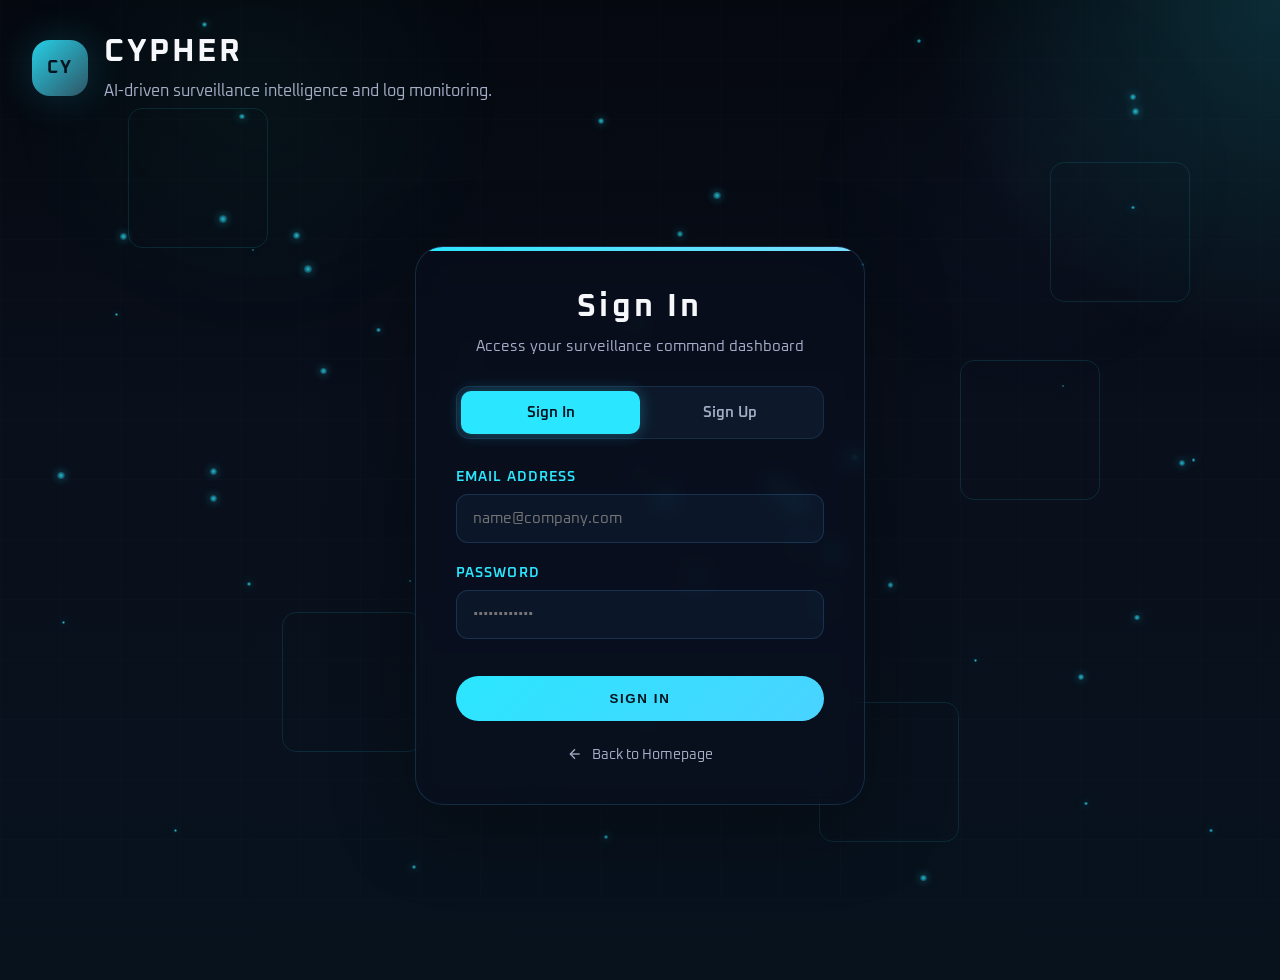
==== frontend/auth.html @ c4bb2534 "made the web dashboard generalized, made a user database, added sign up and login features and authe" ====
<!DOCTYPE html>
<html lang="en">
<head>
  <meta charset="UTF-8" />
  <meta name="viewport" content="width=device-width, initial-scale=1.0" />
  <title>CYPHER | Authentication Gateway</title>
  <link rel="preconnect" href="https://fonts.googleapis.com" />
  <link rel="preconnect" href="https://fonts.gstatic.com" crossorigin />
  <link href="https://fonts.googleapis.com/css2?family=Oxanium:wght@300;400;500;600;700&display=swap" rel="stylesheet" />
  <link rel="stylesheet" href="styles.css" />
  <link rel="icon" type="image/x-icon" href="brandAssets/favicon.png" />
  <style>
    /* Specific auth styles that aren't in styles.css yet */
    .auth-container {
      display: flex;
      justify-content: center;
      align-items: center;
      min-height: calc(100vh - 120px);
      padding: 20px;
    }
    
    .auth-card {
      width: 100%;
      max-width: 450px;
      background: rgba(9, 15, 31, 0.45);
      border: 1px solid rgba(76, 161, 229, 0.2);
      border-radius: 28px;
      padding: 40px;
      box-shadow: var(--shadow);
      backdrop-filter: blur(var(--glassmorphism-blur));
      -webkit-backdrop-filter: blur(var(--glassmorphism-blur));
      transition: all var(--transition-smooth);
      position: relative;
      overflow: hidden;
    }
    
    .auth-card::before {
      content: '';
      position: absolute;
      top: 0;
      left: 0;
      width: 100%;
      height: 4px;
      background: linear-gradient(90deg, var(--accent), var(--accent-2));
    }
    
    .auth-title {
      text-align: center;
      margin-bottom: 30px;
    }
    
    .auth-title h2 {
      font-size: 2rem;
      letter-spacing: 0.1em;
      margin: 0 0 10px 0;
      color: var(--text);
    }
    
    .auth-title p {
      color: var(--muted);
      font-size: 0.92rem;
      margin: 0;
    }
    
    /* Toggle switch for Sign In / Sign Up */
    .auth-toggle {
      display: flex;
      background: rgba(76, 161, 229, 0.08);
      border: 1px solid rgba(76, 161, 229, 0.15);
      border-radius: 14px;
      padding: 4px;
      margin-bottom: 30px;
      position: relative;
    }
    
    .auth-toggle-btn {
      flex: 1;
      border: none;
      background: transparent;
      color: var(--muted);
      font-family: 'Oxanium', sans-serif;
      font-weight: 600;
      font-size: 0.95rem;
      padding: 12px;
      cursor: pointer;
      border-radius: 10px;
      transition: all 0.3s ease;
      z-index: 1;
    }
    
    .auth-toggle-btn.active {
      color: #04131e;
      background: var(--accent);
      box-shadow: 0 0 15px rgba(43, 230, 255, 0.3);
    }
    
    /* Input Fields */
    .form-group {
      margin-bottom: 22px;
      position: relative;
    }
    
    .form-label {
      display: block;
      color: var(--accent);
      font-size: 0.85rem;
      font-weight: 600;
      letter-spacing: 0.08em;
      margin-bottom: 8px;
      text-transform: uppercase;
    }
    
    .form-input-wrapper {
      position: relative;
    }
    
    .form-input {
      width: 100%;
      padding: 14px 16px;
      background: rgba(76, 161, 229, 0.06);
      border: 1px solid rgba(76, 161, 229, 0.2);
      border-radius: 12px;
      color: var(--text);
      font-family: 'Oxanium', sans-serif;
      font-size: 0.95rem;
      transition: all 0.3s cubic-bezier(0.4, 0, 0.2, 1);
    }
    
    .form-input:focus {
      outline: none;
      border-color: var(--accent);
      background: rgba(43, 230, 255, 0.08);
      box-shadow: 0 0 15px rgba(43, 230, 255, 0.15);
    }
    
    .form-submit-btn {
      width: 100%;
      margin-top: 15px;
      padding: 15px;
    }
    
    /* Animation for registration fields */
    .reg-only-field {
      max-height: 100px;
      opacity: 1;
      margin-bottom: 22px;
      transition: all 0.4s cubic-bezier(0.4, 0, 0.2, 1);
      overflow: hidden;
    }
    
    .reg-only-field.hidden {
      max-height: 0;
      opacity: 0;
      margin-bottom: 0;
      pointer-events: none;
    }
    
    /* Error / Success feedback */
    .auth-message {
      padding: 12px 16px;
      border-radius: 12px;
      margin-bottom: 22px;
      font-size: 0.9rem;
      line-height: 1.4;
      display: none;
    }
    
    .auth-message.error {
      display: block;
      background: rgba(255, 77, 109, 0.12);
      border: 1px solid rgba(255, 77, 109, 0.25);
      color: #ffccd6;
    }
    
    .auth-message.success {
      display: block;
      background: rgba(79, 255, 158, 0.12);
      border: 1px solid rgba(79, 255, 158, 0.25);
      color: #ccffd6;
    }
    
    .back-to-home {
      display: block;
      text-align: center;
      margin-top: 25px;
      color: var(--muted);
      text-decoration: none;
      font-size: 0.88rem;
      transition: color 0.2s ease;
    }
    
    .back-to-home:hover {
      color: var(--accent);
    }
    
    .back-to-home svg {
      vertical-align: middle;
      margin-right: 6px;
      margin-top: -2px;
    }
  </style>
</head>
<body>
  <!-- Particle Animation Background -->
  <div class="particle-container" id="particle-container" aria-hidden="true"></div>
  
  <!-- Floating background grid -->
  <div class="background-grid" aria-hidden="true">
    <span></span>
    <span></span>
    <span></span>
    <span></span>
    <span></span>
  </div>

  <div class="container">
    <!-- Header -->
    <header class="header">
      <div class="brand" style="cursor: pointer;" onclick="window.location.href='index.html'">
        <div class="brand-logo"><span>CY</span></div>
        <div class="brand-title">
          <h1>CYPHER</h1>
          <p>AI-driven surveillance intelligence and log monitoring.</p>
        </div>
      </div>
    </header>

    <!-- Main Auth Card -->
    <div class="auth-container">
      <main class="auth-card">
        <div class="auth-title">
          <h2 id="auth-header-title">Sign In</h2>
          <p id="auth-subtitle">Access your surveillance command dashboard</p>
        </div>

        <!-- Segmented Toggle Control -->
        <nav class="auth-toggle" aria-label="Authentication Mode">
          <button type="button" id="toggle-signin" class="auth-toggle-btn active" aria-selected="true">Sign In</button>
          <button type="button" id="toggle-signup" class="auth-toggle-btn" aria-selected="false">Sign Up</button>
        </nav>

        <!-- Status Message Banner -->
        <div id="auth-status-message" class="auth-message" role="alert"></div>

        <!-- Form -->
        <form id="auth-form">
          <!-- Full Name (Only for Register) -->
          <div id="field-fullname" class="reg-only-field hidden">
            <div class="form-group">
              <label for="reg-fullname" class="form-label">Full Name</label>
              <div class="form-input-wrapper">
                <input 
                  type="text" 
                  id="reg-fullname" 
                  class="form-input" 
                  placeholder="Enter your full name" 
                  autocomplete="name"
                />
              </div>
            </div>
          </div>

          <!-- Email Address -->
          <div class="form-group">
            <label for="auth-email" class="form-label">Email Address</label>
            <div class="form-input-wrapper">
              <input 
                type="email" 
                id="auth-email" 
                class="form-input" 
                placeholder="name@company.com" 
                required 
                autocomplete="email"
              />
            </div>
          </div>

          <!-- Password -->
          <div class="form-group">
            <label for="auth-password" class="form-label">Password</label>
            <div class="form-input-wrapper">
              <input 
                type="password" 
                id="auth-password" 
                class="form-input" 
                placeholder="••••••••••••" 
                required 
                autocomplete="current-password"
              />
            </div>
          </div>

          <!-- Submit Button -->
          <button type="submit" id="auth-submit-btn" class="button form-submit-btn">
            Sign In
          </button>
        </form>

        <a href="index.html" class="back-to-home">
          <svg viewBox="0 0 24 24" width="16" height="16" fill="none" stroke="currentColor" stroke-width="2">
            <line x1="19" y1="12" x2="5" y2="12"></line>
            <polyline points="12 19 5 12 12 5"></polyline>
          </svg>
          Back to Homepage
        </a>
      </main>
    </div>
  </div>

  <script>
    // Supabase credentials (synchronized with app.js)
    const SUPABASE_URL = 'https://rhfmgkhkarbwlqmutrle.supabase.co';
    const SUPABASE_KEY = 'sb_publishable_4KcrZXeKIIMWHrHxj2_RHg_es2sYhsf';

    // Particle background animation system
    class ParticleSystem {
      constructor(containerId) {
        this.container = document.getElementById(containerId);
        if (!this.container) return;
        this.styleElement = document.createElement('style');
        document.head.appendChild(this.styleElement);
        this.particles = [];
        this.maxParticles = 50;
        this.animationDurations = [];
        this.init();
      }

      init() {
        let keyframes = '';
        for (let i = 0; i < this.maxParticles; i++) {
          const duration = 12 + (i * 0.5) + Math.random() * 6;
          const delay = -(Math.random() * duration);
          const xOffset = (Math.random() - 0.5) * 400;
          const yOffset = -250 - Math.random() * 350;
          this.animationDurations.push(duration);
          keyframes += `
            @keyframes auth-particle-${i} {
              0% { transform: translate(0, 0) scale(1); opacity: 0; }
              2% { opacity: 0.6; }
              98% { opacity: 0.15; }
              100% { transform: translate(${xOffset}px, ${yOffset}px) scale(0.2); opacity: 0; }
            }
          `;
          this.createParticle(i, duration, delay);
        }
        this.styleElement.textContent = keyframes;
      }

      createParticle(index, duration, delay) {
        const particle = document.createElement('div');
        particle.className = 'particle';
        const x = Math.random() * window.innerWidth;
        const y = Math.random() * window.innerHeight;
        const size = Math.random() * 6 + 2;
        particle.style.left = x + 'px';
        particle.style.top = y + 'px';
        particle.style.width = size + 'px';
        particle.style.height = size + 'px';
        particle.style.animation = `auth-particle-${index} ${duration}s linear ${delay}s infinite`;
        this.container.appendChild(particle);
        this.particles.push(particle);
      }
    }

    // Initialize particle system
    window.addEventListener('DOMContentLoaded', () => {
      new ParticleSystem('particle-container');
    });

    // UI state toggling
    let mode = 'signin'; // 'signin' or 'signup'
    const toggleSignInBtn = document.getElementById('toggle-signin');
    const toggleSignUpBtn = document.getElementById('toggle-signup');
    const fieldFullName = document.getElementById('field-fullname');
    const inputFullName = document.getElementById('reg-fullname');
    const authHeaderTitle = document.getElementById('auth-header-title');
    const authSubtitle = document.getElementById('auth-subtitle');
    const authSubmitBtn = document.getElementById('auth-submit-btn');
    const authForm = document.getElementById('auth-form');
    const authStatusMsg = document.getElementById('auth-status-message');

    function switchMode(newMode) {
      mode = newMode;
      authStatusMsg.style.display = 'none';
      if (mode === 'signup') {
        toggleSignUpBtn.classList.add('active');
        toggleSignUpBtn.setAttribute('aria-selected', 'true');
        toggleSignInBtn.classList.remove('active');
        toggleSignInBtn.setAttribute('aria-selected', 'false');
        fieldFullName.classList.remove('hidden');
        inputFullName.setAttribute('required', 'required');
        authHeaderTitle.textContent = 'Create Account';
        authSubtitle.textContent = 'Register for a new CCTV surveillance profile';
        authSubmitBtn.textContent = 'Register';
        document.getElementById('auth-password').setAttribute('autocomplete', 'new-password');
      } else {
        toggleSignInBtn.classList.add('active');
        toggleSignInBtn.setAttribute('aria-selected', 'true');
        toggleSignUpBtn.classList.remove('active');
        toggleSignUpBtn.setAttribute('aria-selected', 'false');
        fieldFullName.classList.add('hidden');
        inputFullName.removeAttribute('required');
        authHeaderTitle.textContent = 'Sign In';
        authSubtitle.textContent = 'Access your surveillance command dashboard';
        authSubmitBtn.textContent = 'Sign In';
        document.getElementById('auth-password').setAttribute('autocomplete', 'current-password');
      }
    }

    toggleSignInBtn.addEventListener('click', () => switchMode('signin'));
    toggleSignUpBtn.addEventListener('click', () => switchMode('signup'));

    // Handle form submission
    authForm.addEventListener('submit', async (e) => {
      e.preventDefault();
      authStatusMsg.style.display = 'none';
      authSubmitBtn.disabled = true;
      authSubmitBtn.textContent = mode === 'signup' ? 'Registering...' : 'Signing In...';

      const email = document.getElementById('auth-email').value.trim();
      const password = document.getElementById('auth-password').value;
      const fullName = inputFullName.value.trim();

      try {
        if (mode === 'signup') {
          // 1. Register with Supabase GoTrue Auth
          const signUpResponse = await fetch(`${SUPABASE_URL}/auth/v1/signup`, {
            method: 'POST',
            headers: {
              'apikey': SUPABASE_KEY,
              'Content-Type': 'application/json'
            },
            body: JSON.stringify({
              email: email,
              password: password,
              data: {
                full_name: fullName
              }
            })
          });

          const signUpData = await signUpResponse.json();
          if (!signUpResponse.ok) {
            throw new Error(signUpData.msg || signUpData.message || 'Authentication signup failed.');
          }

          // Note: Standard Supabase configuration might require email verification, but we write the user record immediately
          // 2. Insert user record into public.users using REST API.
          // The log_table column automatically generates a random UUID in the database.
          const insertResponse = await fetch(`${SUPABASE_URL}/rest/v1/users`, {
            method: 'POST',
            headers: {
              'apikey': SUPABASE_KEY,
              'Authorization': `Bearer ${SUPABASE_KEY}`,
              'Content-Type': 'application/json',
              'Prefer': 'return=representation'
            },
            body: JSON.stringify({
              full_name: fullName,
              email_id: email,
              password: password // Keep user password column synchronized
            })
          });

          const insertedRows = await insertResponse.json();
          if (!insertResponse.ok) {
            throw new Error(insertedRows.msg || insertedRows.message || 'Failed to create user record in profile database.');
          }

          const newUserRecord = insertedRows[0];
          const logTableUuid = newUserRecord.log_table;

          // 3. Create the dynamic table for the user using RPC
          const rpcResponse = await fetch(`${SUPABASE_URL}/rest/v1/rpc/create_log_table`, {
            method: 'POST',
            headers: {
              'apikey': SUPABASE_KEY,
              'Authorization': `Bearer ${SUPABASE_KEY}`,
              'Content-Type': 'application/json'
            },
            body: JSON.stringify({
              table_name: logTableUuid
            })
          });

          if (!rpcResponse.ok) {
            const rpcError = await rpcResponse.json();
            throw new Error(rpcError.message || 'Unable to instantiate your private database logging table.');
          }

          // If signup automatically logged the user in (we got session token)
          if (signUpData.access_token) {
            localStorage.setItem('sb_jwt', signUpData.access_token);
            localStorage.setItem('sb_log_table', logTableUuid);
            
            authStatusMsg.className = 'auth-message success';
            authStatusMsg.textContent = 'Account created successfully! Launching surveillance dashboard...';
            setTimeout(() => {
              window.location.href = 'dashboard.html';
            }, 1500);
          } else {
            // Email confirmation required or successful signup without automatic signin
            authStatusMsg.className = 'auth-message success';
            authStatusMsg.textContent = 'Registration successful! Please sign in using your credentials.';
            switchMode('signin');
          }
        } else {
          // Handle Login Flow
          // 1. Authenticate with Supabase Auth
          const loginResponse = await fetch(`${SUPABASE_URL}/auth/v1/token?grant_type=password`, {
            method: 'POST',
            headers: {
              'apikey': SUPABASE_KEY,
              'Content-Type': 'application/json'
            },
            body: JSON.stringify({
              email: email,
              password: password
            })
          });

          const loginData = await loginResponse.json();
          if (!loginResponse.ok) {
            throw new Error(loginData.error_description || loginData.msg || loginData.message || 'Invalid email or password.');
          }

          const jwtToken = loginData.access_token;

          // 2. Fetch the user's log_table from public.users table using their email
          const userFetchResponse = await fetch(`${SUPABASE_URL}/rest/v1/users?email_id=eq.${encodeURIComponent(email)}`, {
            method: 'GET',
            headers: {
              'apikey': SUPABASE_KEY,
              'Authorization': `Bearer ${jwtToken}`
            }
          });

          const userData = await userFetchResponse.json();
          if (!userFetchResponse.ok || !userData || userData.length === 0) {
            throw new Error('Associated profile not found in database. Contact administrator.');
          }

          const logTableUuid = userData[0].log_table;

          // Save to localStorage
          localStorage.setItem('sb_jwt', jwtToken);
          localStorage.setItem('sb_log_table', logTableUuid);

          authStatusMsg.className = 'auth-message success';
          authStatusMsg.textContent = 'Authentication verified. Accessing dashboard...';
          setTimeout(() => {
            window.location.href = 'dashboard.html';
          }, 1000);
        }
      } catch (error) {
        console.error('Authentication error:', error);
        authStatusMsg.className = 'auth-message error';
        authStatusMsg.textContent = error.message || 'An error occurred during authentication. Please check network connections.';
      } finally {
        authSubmitBtn.disabled = false;
        authSubmitBtn.textContent = mode === 'signup' ? 'Register' : 'Sign In';
      }
    });
  </script>
</body>
</html>
---- frontend/styles.css ----
:root {
  color-scheme: dark;
  --bg: #070b14;
  --panel: rgba(10, 16, 32, 0.5);
  --panel-soft: rgba(20, 28, 48, 0.4);
  --border: rgba(76, 161, 229, 0.15);
  --text: #f5f7fb;
  --muted: #a3adc5;
  --accent: #2be6ff;
  --accent-2: #7cdeff;
  --danger: #ff4d6d;
  --success: #4fff9e;
  --shadow: 0 20px 80px rgba(0, 0, 0, 0.35);
  --glassmorphism-blur: 10px;
  --transition-smooth: 0.4s cubic-bezier(0.4, 0, 0.2, 1);
}

@import url('https://fonts.googleapis.com/css2?family=Oxanium:wght@300;400;500;600;700&display=swap');

* {
  box-sizing: border-box;
}

html, body {
  margin: 0;
  min-height: 100%;
  font-family: 'Oxanium', sans-serif;
  background: radial-gradient(circle at top right, rgba(43, 230, 255, 0.16), transparent 22%),
              linear-gradient(180deg, #05080f 0%, #090f1b 42%, #07121d 100%);
  color: var(--text);
}

body {
  overflow-x: hidden;
}

body::before,
body::after {
  content: '';
  position: fixed;
  left: 0;
  top: 0;
  width: 100%;
  height: 100%;
  pointer-events: none;
  opacity: 0.25;
}

body::before {
  background: radial-gradient(circle at 20% 10%, rgba(44, 254, 200, 0.16), transparent 20%),
              radial-gradient(circle at 80% 20%, rgba(92, 150, 235, 0.14), transparent 18%);
}

body::after {
  background-image: linear-gradient(90deg, rgba(255,255,255,0.03) 1px, transparent 1px),
                    linear-gradient(0deg, rgba(255,255,255,0.03) 1px, transparent 1px);
  background-size: 60px 60px;
  mix-blend-mode: screen;
}

body .background-grid {
  position: fixed;
  inset: 0;
  pointer-events: none;
  overflow: hidden;
}

body .background-grid span {
  position: absolute;
  display: block;
  width: 140px;
  height: 140px;
  border: 1px solid rgba(43, 230, 255, 0.12);
  border-radius: 14px;
  animation: float 16s ease-in-out infinite;
}

body .background-grid span:nth-child(1) { top: 12%; left: 10%; animation-duration: 18s; }
body .background-grid span:nth-child(2) { top: 40%; left: 75%; animation-delay: 1.5s; }
body .background-grid span:nth-child(3) { top: 68%; left: 22%; animation-duration: 22s; animation-delay: 0.8s; }
body .background-grid span:nth-child(4) { top: 18%; left: 82%; animation-duration: 20s; animation-delay: 2.3s; }
body .background-grid span:nth-child(5) { top: 78%; left: 64%; animation-duration: 24s; animation-delay: 3.1s; }

/* Particle Container */
.particle-container {
  position: fixed;
  inset: 0;
  pointer-events: none;
  overflow: hidden;
  z-index: 0;
}

.particle {
  position: absolute;
  width: 4px;
  height: 4px;
  border-radius: 50%;
  background: radial-gradient(circle, rgba(43, 230, 255, 0.8), rgba(43, 230, 255, 0));
  pointer-events: none;
  box-shadow: 0 0 8px rgba(43, 230, 255, 0.4);
}

/* Cypher Text Animation */
.cypher-text {
  position: fixed;
  top: 50%;
  left: 50%;
  transform: translate(-50%, -50%);
  z-index: 0;
  pointer-events: none;
  font-family: 'Oxanium', sans-serif;
  mix-blend-mode: screen;
}

.cypher-rings {
  position: absolute;
  top: 50%;
  left: 50%;
  transform: translate(-50%, -50%);
  width: 400px;
  height: 400px;
}

.ring {
  position: absolute;
  top: 50%;
  left: 50%;
  transform: translate(-50%, -50%);
  border-radius: 50%;
}

.ring-1 {
  width: 220px;
  height: 220px;
  border: 4px solid rgba(43, 230, 255, 0.5);
  box-shadow: 0 0 20px rgba(43, 230, 255, 0.4), inset 0 0 20px rgba(43, 230, 255, 0.15);
  animation: rotateCW 8s linear infinite;
}

.ring-2 {
  width: 300px;
  height: 300px;
  border: 3px solid rgba(124, 222, 255, 0.4);
  border-top-color: rgba(43, 230, 255, 0.7);
  border-right-color: rgba(124, 222, 255, 0.5);
  border-bottom-color: rgba(43, 230, 255, 0.35);
  border-left-color: rgba(124, 222, 255, 0.6);
  box-shadow: 0 0 25px rgba(43, 230, 255, 0.3), inset 0 0 15px rgba(124, 222, 255, 0.1);
  animation: rotateCCW 12s linear infinite;
}

.ring-3 {
  width: 400px;
  height: 400px;
  border: 2px dashed rgba(43, 230, 255, 0.35);
  border-top-color: rgba(124, 222, 255, 0.5);
  box-shadow: 0 0 15px rgba(43, 230, 255, 0.2);
  animation: rotateCW 40s linear infinite;
}

@keyframes rotateCW {
  from { transform: translate(-50%, -50%) rotate(0deg); }
  to { transform: translate(-50%, -50%) rotate(360deg); }
}

@keyframes rotateCCW {
  from { transform: translate(-50%, -50%) rotate(360deg); }
  to { transform: translate(-50%, -50%) rotate(0deg); }
}

.cypher-text-content {
  position: relative;
  z-index: 1;
  width: 100%;
  height: 100%;
  display: flex;
  align-items: center;
  justify-content: center;
}

.cypher-word {
  position: absolute;
  left: 50%;
  top: 50%;
  transform: translate(-50%, -50%);
  white-space: nowrap;
  font-weight: 700;
  letter-spacing: 0.25em;
  font-size: clamp(4rem, 12vw, 9rem);
  color: rgba(43, 230, 255, 0.7);
  text-shadow: 
    0 0 4px rgba(43, 230, 255, 1),
    0 0 8px rgba(43, 230, 255, 0.95),
    0 0 12px rgba(43, 230, 255, 0.8),
    0 0 16px rgba(124, 222, 255, 0.7),
    0 0 24px rgba(43, 230, 255, 0.6),
    0 0 32px rgba(43, 230, 255, 0.4);
  filter: brightness(1.15);
}

.cypher-word.hindi {
  animation: cypherHindi 10s ease-in-out infinite;
}

.cypher-word.english {
  animation: cypherEnglish 10s ease-in-out infinite;
}

@keyframes cypherEnglish {
  0% { 
    opacity: 0;
    transform: translate(-50%, -50%) scale(0.98);
  }
  12%, 40% {
    opacity: 0.7;
    transform: translate(-50%, -50%) scale(1);
  }
  50% {
    opacity: 0;
    transform: translate(-50%, -50%) scale(0.98);
  }
  100% {
    opacity: 0;
    transform: translate(-50%, -50%) scale(0.98);
  }
}

@keyframes cypherHindi {
  0% { 
    opacity: 0;
    transform: translate(-50%, -50%) scale(0.98);
  }
  50% {
    opacity: 0;
    transform: translate(-50%, -50%) scale(0.98);
  }
  62%, 85% {
    opacity: 0.7;
    transform: translate(-50%, -50%) scale(1);
  }
  100% {
    opacity: 0;
    transform: translate(-50%, -50%) scale(0.98);
  }
}

@keyframes float {
  0%, 100% { transform: translate3d(0, 0, 0) rotate(0deg); opacity: 0.45; }
  50% { transform: translate3d(12px, -18px, 0) rotate(8deg); opacity: 0.15; }
}

.container {
  position: relative;
  z-index: 1;
  max-width: 1400px;
  padding: 32px 32px 64px;
  margin: 0 auto;
}

.header {
  display: flex;
  align-items: center;
  justify-content: space-between;
  gap: 18px;
  flex-wrap: wrap;
  margin-bottom: 32px;
}

.brand {
  display: flex;
  align-items: center;
  gap: 16px;
}

.brand-logo {
  display: grid;
  place-items: center;
  width: 56px;
  height: 56px;
  border-radius: 18px;
  background: linear-gradient(135deg, rgba(43, 230, 255, 0.9), rgba(124, 222, 255, 0.35));
  box-shadow: 0 0 40px rgba(43, 230, 255, 0.18);
}

.brand-logo span {
  font-size: 1.1rem;
  color: #04131e;
  font-weight: 700;
  letter-spacing: 0.14em;
}

.brand-title h1 {
  margin: 0;
  font-size: clamp(2rem, 2.5vw, 3rem);
  letter-spacing: 0.08em;
}

.brand-title p {
  margin: 8px 0 0;
  color: var(--muted);
  font-size: 0.98rem;
  max-width: 520px;
  line-height: 1.5;
}

.card-row {
  display: grid;
  grid-template-columns: repeat(3, minmax(0, 1fr));
  gap: 20px;
  margin-bottom: 28px;
}

.stat-card {
  background: rgba(9, 15, 31, 0.35);
  border: 1px solid rgba(76, 161, 229, 0.2);
  border-left: 4px solid var(--accent);
  border-radius: 24px;
  padding: 24px;
  box-shadow: var(--shadow);
  backdrop-filter: blur(6px);
  -webkit-backdrop-filter: blur(6px);
  transition: all var(--transition-smooth);
}

.stat-card:hover {
  transform: translateY(-4px);
  border-color: rgba(43, 230, 255, 0.38);
  background: rgba(43, 230, 255, 0.08);
  backdrop-filter: blur(10px);
  -webkit-backdrop-filter: blur(10px);
}

.stat-card small {
  display: block;
  color: var(--muted);
  letter-spacing: 0.12em;
  text-transform: uppercase;
  margin-bottom: 12px;
  font-size: 0.78rem;
}

.stat-card h2 {
  margin: 0;
  font-size: clamp(1.75rem, 2vw, 2.6rem);
  letter-spacing: -0.03em;
}

.main-grid {
  display: grid;
  grid-template-columns: 2.1fr 1fr;
  gap: 24px;
}

.panel {
  background: rgba(9, 15, 31, 0.3);
  border: 1px solid rgba(76, 161, 229, 0.15);
  border-radius: 26px;
  padding: 24px;
  box-shadow: var(--shadow);
  backdrop-filter: blur(6px);
  -webkit-backdrop-filter: blur(6px);
  height: fit-content;
  transition: all var(--transition-smooth);
}

.panel:hover {
  backdrop-filter: blur(10px);
  -webkit-backdrop-filter: blur(10px);
}

.panel h3 {
  margin: 0 0 12px;
  font-size: 1.35rem;
  letter-spacing: 0.08em;
  color: var(--text);
  font-weight: 600;
}

.panel .panel-subtitle {
  color: var(--muted);
  margin-bottom: 12px;
  font-family: monospace, ui-monospace, SFMono-Regular, Menlo, Monaco, Consolas, monospace;
  font-size: 0.92rem;
}

.log-table {
  width: 100%;
  border-collapse: collapse;
  border-spacing: 0;
  min-width: 720px;
}

.log-table thead th {
  text-align: left;
  padding: 14px 12px 10px;
  color: var(--muted);
  font-size: 0.92rem;
  letter-spacing: 0.14em;
}

.log-table tbody tr {
  transition: all var(--transition-smooth);
  height: auto;
}

.log-row {
  border-top: 1px solid rgba(255, 255, 255, 0.04);
  cursor: pointer;
  transition: all var(--transition-smooth);
}

.log-row:hover {
  background: rgba(43, 230, 255, 0.08);
}

.log-row-expand {
  display: none;
  border: none !important;
  padding: 0 !important;
}

.log-row.expanded + .log-row-expand {
  display: table-row;
}

.log-table td {
  padding: 10px 12px;
  vertical-align: middle;
  font-size: 0.95rem;
  line-height: 1.4;
  transition: background 0.2s ease;
}

.log-table tbody tr:hover td {
  background: rgba(43, 230, 255, 0.06);
}

.desc-cell {
  display: block;
  font-size: 0.88rem;
  line-height: 1.6;
  color: #d8e1f5;
}

.time-cell,
.name-cell,
.humans-cell {
  display: block;
  font-size: 0.92rem;
  color: var(--text);
}

.tag {
  display: inline-flex;
  align-items: center;
  gap: 8px;
  padding: 8px 12px;
  border-radius: 999px;
  font-size: 0.82rem;
  font-family: monospace, ui-monospace, SFMono-Regular, Menlo, Monaco, Consolas, monospace;
  letter-spacing: 0.06em;
  background: rgba(43, 230, 255, 0.12);
  color: var(--accent);
}

.log-row-expand {
  display: none;
  border: none !important;
  padding: 0 !important;
}

.log-row-expand td {
  padding: 0;
  border: none;
}

.log-row.expanded + .log-row-expand {
  display: table-row;
  max-height: 500px;
  height: auto;
  opacity: 1;
  padding: 0;
  animation: expandIn var(--transition-smooth);
}

@keyframes expandIn {
  from { 
    opacity: 0;
    transform: translateY(-8px);
    max-height: 0;
  }
  to { 
    opacity: 1;
    transform: translateY(0);
    max-height: 500px;
  }
}

.expand-panel {
  padding: 20px 18px 24px;
  border-top: 1px solid rgba(43, 230, 255, 0.15);
  display: grid;
  gap: 16px;
  background: linear-gradient(180deg, rgba(43, 230, 255, 0.06) 0%, rgba(255, 255, 255, 0.01) 100%);
  backdrop-filter: blur(6px);
  -webkit-backdrop-filter: blur(6px);
  border-radius: 12px;
  margin: 12px 0;
}

.expand-header {
  font-size: 1.05rem;
  font-weight: 600;
  color: var(--accent);
  letter-spacing: 0.08em;
  margin-bottom: 8px;
}

.machines-table {
  width: 100%;
  border-collapse: collapse;
  font-size: 0.92rem;
}

.machines-table thead {
  background: rgba(43, 230, 255, 0.08);
}

.machines-table th {
  padding: 12px 14px;
  text-align: left;
  color: var(--accent);
  font-weight: 600;
  letter-spacing: 0.06em;
  border-bottom: 1px solid rgba(43, 230, 255, 0.15);
  font-size: 0.85rem;
}

.machines-table tbody tr {
  border-bottom: 1px solid rgba(255, 255, 255, 0.04);
  transition: background 0.2s ease;
}

.machines-table tbody tr:hover {
  background: rgba(43, 230, 255, 0.08);
}

.machines-table td {
  padding: 12px 14px;
  color: var(--text);
}

.machine-qty {
  font-family: monospace, ui-monospace, SFMono-Regular, Menlo, Monaco, Consolas, monospace;
  color: var(--accent);
  font-weight: 600;
}

.machines-empty {
  padding: 16px 14px;
  text-align: center;
  color: var(--muted);
  font-size: 0.9rem;
  font-style: italic;
}

.alert-banner {
  display: flex;
  align-items: center;
  justify-content: space-between;
  gap: 16px;
  padding: 20px 24px;
  border-radius: 22px;
  background: linear-gradient(90deg, rgba(255, 77, 109, 0.08), rgba(255, 255, 255, 0.01));
  border: 1px solid rgba(255, 77, 109, 0.15);
  margin-bottom: 24px;
  backdrop-filter: blur(6px);
  -webkit-backdrop-filter: blur(6px);
  animation: slideDown 0.6s var(--transition-smooth);
  transition: all var(--transition-smooth);
}

.alert-banner:hover {
  backdrop-filter: blur(10px);
  -webkit-backdrop-filter: blur(10px);
}

.alert-banner strong {
  color: var(--text);
}

.alert-banner .alert-pill {
  color: #ffccd6;
  background: rgba(255, 77, 109, 0.16);
  padding: 8px 14px;
  border-radius: 999px;
  font-family: monospace, ui-monospace, SFMono-Regular, Menlo, Monaco, Consolas, monospace;
}

.button {
  display: inline-flex;
  align-items: center;
  justify-content: center;
  padding: 0.95rem 1.4rem;
  border-radius: 999px;
  border: none;
  background: linear-gradient(135deg, #2be6ff 0%, #49d3ff 100%);
  color: #04131e;
  font-weight: 700;
  text-transform: uppercase;
  letter-spacing: 0.12em;
  cursor: pointer;
  transition: transform 0.25s cubic-bezier(0.4, 0, 0.2, 1), box-shadow 0.25s cubic-bezier(0.4, 0, 0.2, 1);
}

.button:hover {
  transform: translateY(-2px);
  box-shadow: 0 18px 40px rgba(43, 230, 255, 0.18);
}

/* Search and Filter Panel */
.search-filter-panel {
  display: flex;
  align-items: center;
  gap: 12px;
  padding: 16px 20px;
  margin-bottom: 20px;
  background: rgba(9, 15, 31, 0.3);
  border: 1px solid rgba(76, 161, 229, 0.15);
  border-radius: 18px;
  backdrop-filter: blur(6px);
  -webkit-backdrop-filter: blur(6px);
  animation: slideDown 0.6s var(--transition-smooth);
  transition: all var(--transition-smooth);
}

.search-filter-panel:hover {
  backdrop-filter: blur(10px);
  -webkit-backdrop-filter: blur(10px);
}

@keyframes slideDown {
  from {
    opacity: 0;
    transform: translateY(-12px);
  }
  to {
    opacity: 1;
    transform: translateY(0);
  }
}

.search-container {
  flex: 1;
  position: relative;
  display: flex;
  align-items: center;
}

.search-icon {
  position: absolute;
  left: 12px;
  color: var(--muted);
  pointer-events: none;
  opacity: 0.6;
  transition: opacity 0.3s ease;
}

.search-input {
  width: 100%;
  padding: 10px 36px;
  background: rgba(76, 161, 229, 0.08);
  border: 1px solid rgba(76, 161, 229, 0.2);
  border-radius: 12px;
  color: var(--text);
  font-family: 'Oxanium', sans-serif;
  font-size: 0.95rem;
  transition: all 0.3s cubic-bezier(0.4, 0, 0.2, 1);
  backdrop-filter: blur(6px);
}

.search-input::placeholder {
  color: rgba(163, 173, 197, 0.5);
}

.search-input:focus {
  outline: none;
  background: rgba(43, 230, 255, 0.12);
  border-color: rgba(43, 230, 255, 0.4);
  box-shadow: 0 0 20px rgba(43, 230, 255, 0.15);
  backdrop-filter: blur(10px);
  -webkit-backdrop-filter: blur(10px);
}

.search-container:has(.search-input:focus) .search-icon {
  opacity: 1;
  color: var(--accent);
}

.clear-btn {
  position: absolute;
  right: 8px;
  padding: 6px;
  background: rgba(255, 77, 109, 0.1);
  border: none;
  border-radius: 8px;
  color: var(--danger);
  cursor: pointer;
  display: none;
  transition: all 0.2s ease;
  align-items: center;
  justify-content: center;
}

.clear-btn:hover {
  background: rgba(255, 77, 109, 0.2);
  transform: scale(1.1);
}

.search-input:not(:placeholder-shown) ~ .clear-btn {
  display: flex;
}

.filter-toggle {
  display: flex;
  gap: 8px;
}

.filter-button {
  display: flex;
  align-items: center;
  gap: 8px;
  padding: 10px 16px;
  background: rgba(76, 161, 229, 0.12);
  border: 1px solid rgba(76, 161, 229, 0.3);
  border-radius: 12px;
  color: var(--accent);
  cursor: pointer;
  font-family: 'Oxanium', sans-serif;
  font-weight: 600;
  font-size: 0.9rem;
  transition: all var(--transition-smooth);
  position: relative;
}

.filter-button:hover {
  background: rgba(43, 230, 255, 0.18);
  border-color: rgba(43, 230, 255, 0.4);
  transform: translateY(-2px);
}

.filter-button[aria-expanded="true"] {
  background: rgba(43, 230, 255, 0.15);
  border-color: rgba(43, 230, 255, 0.4);
}

.filter-count {
  display: inline-flex;
  align-items: center;
  justify-content: center;
  min-width: 20px;
  height: 20px;
  padding: 0 6px;
  background: var(--danger);
  color: white;
  border-radius: 999px;
  font-size: 0.75rem;
  font-weight: 700;
}

/* Filter Panel */
.filter-panel {
  max-height: 0;
  overflow: hidden;
  opacity: 0;
  margin-bottom: 0;
  transition: all var(--transition-smooth);
}

.filter-panel.active {
  max-height: 500px;
  opacity: 1;
  margin-bottom: 20px;
}

.filter-content {
  padding: 20px;
  background: rgba(9, 15, 31, 0.35);
  border: 1px solid rgba(76, 161, 229, 0.15);
  border-radius: 18px;
  backdrop-filter: blur(6px);
  -webkit-backdrop-filter: blur(6px);
  display: grid;
  grid-template-columns: repeat(2, 1fr);
  gap: 20px;
  transition: all var(--transition-smooth);
}

.filter-content:hover {
  backdrop-filter: blur(10px);
  -webkit-backdrop-filter: blur(10px);
}

.filter-group {
  display: flex;
  flex-direction: column;
  gap: 10px;
  animation: fadeIn 0.5s var(--transition-smooth);
}

.filter-group:nth-child(3) {
  grid-column: 1 / -1;
}

.filter-group:nth-child(4) {
  grid-column: 1 / 2;
}

.filter-group:nth-child(5) {
  grid-column: 2 / 3;
}

@keyframes fadeIn {
  from {
    opacity: 0;
    transform: translateY(-4px);
  }
  to {
    opacity: 1;
    transform: translateY(0);
  }
}

.filter-label {
  display: flex;
  align-items: center;
  justify-content: space-between;
  cursor: pointer;
}

.filter-label-text {
  color: var(--text);
  font-weight: 600;
  font-size: 0.95rem;
  letter-spacing: 0.06em;
}

.filter-value {
  color: var(--accent);
  font-size: 0.85rem;
  font-weight: 600;
  background: rgba(43, 230, 255, 0.12);
  padding: 2px 8px;
  border-radius: 6px;
}

.filter-slider {
  width: 100%;
  height: 6px;
  border-radius: 3px;
  background: linear-gradient(90deg, rgba(76, 161, 229, 0.2), rgba(43, 230, 255, 0.1));
  outline: none;
  -webkit-appearance: none;
  appearance: none;
  cursor: pointer;
}

.filter-slider::-webkit-slider-thumb {
  -webkit-appearance: none;
  appearance: none;
  width: 18px;
  height: 18px;
  border-radius: 50%;
  background: linear-gradient(135deg, var(--accent), var(--accent-2));
  cursor: pointer;
  box-shadow: 0 0 12px rgba(43, 230, 255, 0.4);
  transition: all 0.2s ease;
}

.filter-slider::-webkit-slider-thumb:hover {
  transform: scale(1.2);
  box-shadow: 0 0 20px rgba(43, 230, 255, 0.6);
}

.filter-slider::-moz-range-thumb {
  width: 18px;
  height: 18px;
  border-radius: 50%;
  background: linear-gradient(135deg, var(--accent), var(--accent-2));
  cursor: pointer;
  border: none;
  box-shadow: 0 0 12px rgba(43, 230, 255, 0.4);
  transition: all 0.2s ease;
}

.filter-slider::-moz-range-thumb:hover {
  transform: scale(1.2);
  box-shadow: 0 0 20px rgba(43, 230, 255, 0.6);
}

.filter-range-display {
  display: flex;
  justify-content: space-between;
  align-items: center;
  font-size: 0.8rem;
  color: var(--muted);
}

.filter-date-inputs {
  display: flex;
  align-items: center;
  gap: 8px;
}

.filter-date-input {
  flex: 1;
  padding: 8px 12px;
  background: rgba(76, 161, 229, 0.08);
  border: 1px solid rgba(76, 161, 229, 0.2);
  border-radius: 8px;
  color: var(--text);
  font-family: 'Oxanium', sans-serif;
  font-size: 0.9rem;
  transition: all 0.3s ease;
  cursor: pointer;
}

.filter-date-input:focus {
  outline: none;
  background: rgba(43, 230, 255, 0.12);
  border-color: rgba(43, 230, 255, 0.4);
}

.date-separator {
  color: var(--muted);
  font-size: 0.85rem;
}

.filter-input {
  padding: 10px 12px;
  background: rgba(76, 161, 229, 0.08);
  border: 1px solid rgba(76, 161, 229, 0.2);
  border-radius: 8px;
  color: var(--text);
  font-family: 'Oxanium', sans-serif;
  font-size: 0.9rem;
  transition: all 0.3s ease;
}

.filter-input::placeholder {
  color: rgba(163, 173, 197, 0.5);
}

.filter-input:focus {
  outline: none;
  background: rgba(43, 230, 255, 0.12);
  border-color: rgba(43, 230, 255, 0.4);
  box-shadow: 0 0 12px rgba(43, 230, 255, 0.15);
}

.reset-filters-btn {
  grid-column: 1 / -1;
  padding: 10px 16px;
  background: rgba(255, 77, 109, 0.1);
  border: 1px solid rgba(255, 77, 109, 0.3);
  border-radius: 8px;
  color: var(--danger);
  font-family: 'Oxanium', sans-serif;
  font-weight: 600;
  cursor: pointer;
  transition: all 0.3s ease;
  font-size: 0.9rem;
}

.reset-filters-btn:hover {
  background: rgba(255, 77, 109, 0.15);
  border-color: rgba(255, 77, 109, 0.4);
  transform: translateY(-2px);
}

.loading-overlay {
  display: grid;
  place-items: center;
  position: absolute;
  inset: 0;
  background: rgba(0, 0, 0, 0.72);
  border-radius: 26px;
}

.spinner {
  width: 56px;
  height: 56px;
  border: 5px solid rgba(255, 255, 255, 0.12);
  border-top-color: var(--accent);
  border-radius: 50%;
  animation: spin 1s linear infinite;
}

@keyframes spin {
  to { transform: rotate(360deg); }
}

.panel-card {
  display: grid;
  gap: 12px;
  align-content: start;
}

.panel-card .small-stat {
  display: grid;
  gap: 4px;
}

.panel-card .small-stat strong {
  font-size: 1rem;
  font-weight: 600;
}

.panel-card .small-stat span {
  color: var(--muted);
  font-size: 0.85rem;
  line-height: 1.5;
}

.panel-card > div:first-child {
  margin-bottom: 6px;
}

.footer-note {
  margin-top: 34px;
  color: var(--muted);
  text-align: center;
  font-size: 0.9rem;
  letter-spacing: 0.04em;
}

@media (max-width: 1150px) {
  .main-grid { grid-template-columns: 1fr; }
  .log-table { min-width: 100%; }
  .filter-content {
    grid-template-columns: 1fr;
  }
  .filter-group:nth-child(3) {
    grid-column: 1 / -1;
  }
  .filter-group:nth-child(4) {
    grid-column: 1 / -1;
  }
  .filter-group:nth-child(5) {
    grid-column: 1 / -1;
  }
}

@media (max-width: 820px) {
  .card-row { grid-template-columns: 1fr; }
  .panel { padding: 20px; }
  .header { gap: 16px; }
  .search-filter-panel {
    flex-direction: column;
  }
  .search-container {
    width: 100%;
  }
  .filter-content {
    grid-template-columns: 1fr;
  }
}

@media (max-width: 640px) {
  .container { padding: 20px 20px 50px; }
  .stat-card { padding: 20px; }
  .log-table td { padding: 14px 12px; }
  .search-filter-panel {
    padding: 12px 16px;
  }
  .filter-button {
    padding: 8px 12px;
    font-size: 0.85rem;
  }
}

/* ==========================================================================
   CYPHER LANDING PAGE & AUTH STYLES
   ========================================================================== */

/* Hero Section */
.hero {
  text-align: center;
  padding: 60px 20px 40px;
  position: relative;
  z-index: 2;
}

.hero h2 {
  font-size: clamp(2.5rem, 5vw, 4.5rem);
  font-weight: 700;
  letter-spacing: 0.08em;
  margin: 0 0 15px;
  background: linear-gradient(135deg, #2be6ff 0%, #a3adc5 100%);
  -webkit-background-clip: text;
  -webkit-text-fill-color: transparent;
  text-shadow: 0 0 30px rgba(43, 230, 255, 0.15);
}

/* Dynamic rotating text container */
.rotating-text-wrapper {
  height: 40px;
  overflow: hidden;
  margin-bottom: 30px;
  font-size: 1.25rem;
  font-weight: 500;
  color: var(--accent-2);
  letter-spacing: 0.05em;
}

.rotating-text {
  animation: rotateWords 12s cubic-bezier(0.68, -0.6, 0.32, 1.6) infinite;
  display: flex;
  flex-direction: column;
  text-align: center;
  line-height: 40px;
}

@keyframes rotateWords {
  0%, 20% { transform: translateY(0); }
  25%, 45% { transform: translateY(-40px); }
  50%, 70% { transform: translateY(-80px); }
  75%, 95% { transform: translateY(-120px); }
  100% { transform: translateY(0); }
}

/* Bento Box Layout */
.bento-grid {
  display: grid;
  grid-template-columns: repeat(3, minmax(0, 1fr));
  gap: 24px;
  margin: 40px auto;
  max-width: 1300px;
  z-index: 2;
  position: relative;
}

.bento-card {
  background: rgba(9, 15, 31, 0.35);
  border: 1px solid rgba(76, 161, 229, 0.15);
  border-radius: 28px;
  padding: 30px;
  box-shadow: var(--shadow);
  backdrop-filter: blur(var(--glassmorphism-blur));
  -webkit-backdrop-filter: blur(var(--glassmorphism-blur));
  transition: all var(--transition-smooth);
  display: flex;
  flex-direction: column;
  justify-content: space-between;
  overflow: hidden;
  min-height: 260px;
}

.bento-card:hover {
  transform: translateY(-5px);
  border-color: rgba(43, 230, 255, 0.35);
  background: rgba(43, 230, 255, 0.06);
}

/* Bento Card Spans */
.span-2-col {
  grid-column: span 2 / span 2;
}

.span-2-row {
  grid-row: span 2 / span 2;
  min-height: 544px;
}

.bento-title {
  font-size: 1.4rem;
  font-weight: 600;
  color: var(--text);
  margin: 0 0 12px;
  letter-spacing: 0.05em;
}

.bento-desc {
  color: var(--muted);
  font-size: 0.95rem;
  line-height: 1.6;
  margin: 0 0 20px;
}

/* Visual Content Container */
.bento-media {
  flex: 1;
  border-radius: 18px;
  background: rgba(76, 161, 229, 0.06);
  border: 1px solid rgba(76, 161, 229, 0.1);
  display: flex;
  justify-content: center;
  align-items: center;
  overflow: hidden;
  position: relative;
  min-height: 180px;
}

.bento-media img, .bento-media video {
  width: 100%;
  height: 100%;
  object-fit: cover;
  transition: transform 0.5s ease;
}

.bento-card:hover .bento-media img {
  transform: scale(1.04);
}

.bento-placeholder {
  position: absolute;
  inset: 0;
  display: flex;
  flex-direction: column;
  align-items: center;
  justify-content: center;
  background: linear-gradient(135deg, rgba(76, 161, 229, 0.1) 0%, rgba(9, 15, 31, 0.7) 100%);
  color: var(--accent);
  padding: 20px;
  text-align: center;
  backdrop-filter: blur(2px);
}

.bento-placeholder svg {
  margin-bottom: 12px;
  filter: drop-shadow(0 0 8px rgba(43, 230, 255, 0.5));
}

.bento-placeholder span {
  font-size: 0.85rem;
  text-transform: uppercase;
  letter-spacing: 0.12em;
  font-weight: 600;
}

/* Small Feature Badges */
.badge-grid {
  display: flex;
  flex-wrap: wrap;
  gap: 10px;
  margin-top: 15px;
}

.badge-item {
  background: rgba(43, 230, 255, 0.08);
  border: 1px solid rgba(43, 230, 255, 0.18);
  color: var(--accent);
  padding: 6px 12px;
  border-radius: 8px;
  font-size: 0.8rem;
  font-weight: 500;
}

/* Code block style */
.bento-code {
  font-family: monospace;
  background: rgba(5, 8, 15, 0.7);
  border: 1px solid rgba(76, 161, 229, 0.15);
  border-radius: 14px;
  padding: 15px;
  font-size: 0.8rem;
  color: #92d8ff;
  overflow-x: auto;
  margin: 0;
  text-align: left;
}

/* Auth Card Styles */
.auth-container {
  display: flex;
  justify-content: center;
  align-items: center;
  min-height: calc(100vh - 120px);
  padding: 20px;
}

.auth-card {
  width: 100%;
  max-width: 450px;
  background: rgba(9, 15, 31, 0.45);
  border: 1px solid rgba(76, 161, 229, 0.2);
  border-radius: 28px;
  padding: 40px;
  box-shadow: var(--shadow);
  backdrop-filter: blur(var(--glassmorphism-blur));
  -webkit-backdrop-filter: blur(var(--glassmorphism-blur));
  transition: all var(--transition-smooth);
  position: relative;
  overflow: hidden;
}

.auth-card::before {
  content: '';
  position: absolute;
  top: 0;
  left: 0;
  width: 100%;
  height: 4px;
  background: linear-gradient(90deg, var(--accent), var(--accent-2));
}

.auth-title {
  text-align: center;
  margin-bottom: 30px;
}

.auth-title h2 {
  font-size: 2rem;
  letter-spacing: 0.1em;
  margin: 0 0 10px 0;
  color: var(--text);
}

.auth-title p {
  color: var(--muted);
  font-size: 0.92rem;
  margin: 0;
}

/* Toggle switch for Sign In / Sign Up */
.auth-toggle {
  display: flex;
  background: rgba(76, 161, 229, 0.08);
  border: 1px solid rgba(76, 161, 229, 0.15);
  border-radius: 14px;
  padding: 4px;
  margin-bottom: 30px;
  position: relative;
}

.auth-toggle-btn {
  flex: 1;
  border: none;
  background: transparent;
  color: var(--muted);
  font-family: 'Oxanium', sans-serif;
  font-weight: 600;
  font-size: 0.95rem;
  padding: 12px;
  cursor: pointer;
  border-radius: 10px;
  transition: all 0.3s ease;
  z-index: 1;
}

.auth-toggle-btn.active {
  color: #04131e;
  background: var(--accent);
  box-shadow: 0 0 15px rgba(43, 230, 255, 0.3);
}

/* Input Fields */
.form-group {
  margin-bottom: 22px;
  position: relative;
}

.form-label {
  display: block;
  color: var(--accent);
  font-size: 0.85rem;
  font-weight: 600;
  letter-spacing: 0.08em;
  margin-bottom: 8px;
  text-transform: uppercase;
}

.form-input-wrapper {
  position: relative;
}

.form-input {
  width: 100%;
  padding: 14px 16px;
  background: rgba(76, 161, 229, 0.06);
  border: 1px solid rgba(76, 161, 229, 0.2);
  border-radius: 12px;
  color: var(--text);
  font-family: 'Oxanium', sans-serif;
  font-size: 0.95rem;
  transition: all 0.3s cubic-bezier(0.4, 0, 0.2, 1);
}

.form-input:focus {
  outline: none;
  border-color: var(--accent);
  background: rgba(43, 230, 255, 0.08);
  box-shadow: 0 0 15px rgba(43, 230, 255, 0.15);
}

.form-submit-btn {
  width: 100%;
  margin-top: 15px;
  padding: 15px;
}

/* Animation for registration fields */
.reg-only-field {
  max-height: 100px;
  opacity: 1;
  margin-bottom: 22px;
  transition: all 0.4s cubic-bezier(0.4, 0, 0.2, 1);
  overflow: hidden;
}

.reg-only-field.hidden {
  max-height: 0;
  opacity: 0;
  margin-bottom: 0;
  pointer-events: none;
}

/* Error / Success feedback */
.auth-message {
  padding: 12px 16px;
  border-radius: 12px;
  margin-bottom: 22px;
  font-size: 0.9rem;
  line-height: 1.4;
  display: none;
}

.auth-message.error {
  display: block;
  background: rgba(255, 77, 109, 0.12);
  border: 1px solid rgba(255, 77, 109, 0.25);
  color: #ffccd6;
}

.auth-message.success {
  display: block;
  background: rgba(79, 255, 158, 0.12);
  border: 1px solid rgba(79, 255, 158, 0.25);
  color: #ccffd6;
}

.back-to-home {
  display: block;
  text-align: center;
  margin-top: 25px;
  color: var(--muted);
  text-decoration: none;
  font-size: 0.88rem;
  transition: color 0.2s ease;
}

.back-to-home:hover {
  color: var(--accent);
}

.back-to-home svg {
  vertical-align: middle;
  margin-right: 6px;
  margin-top: -2px;
}

/* Responsive bento layouts */
@media (max-width: 992px) {
  .bento-grid {
    grid-template-columns: repeat(2, minmax(0, 1fr));
  }
  .span-2-col {
    grid-column: span 2 / span 2;
  }
}

@media (max-width: 768px) {
  .bento-grid {
    grid-template-columns: 1fr;
  }
  .span-2-col, .span-2-row {
    grid-column: span 1 / span 1;
    grid-row: span 1 / span 1;
    min-height: auto;
  }
}
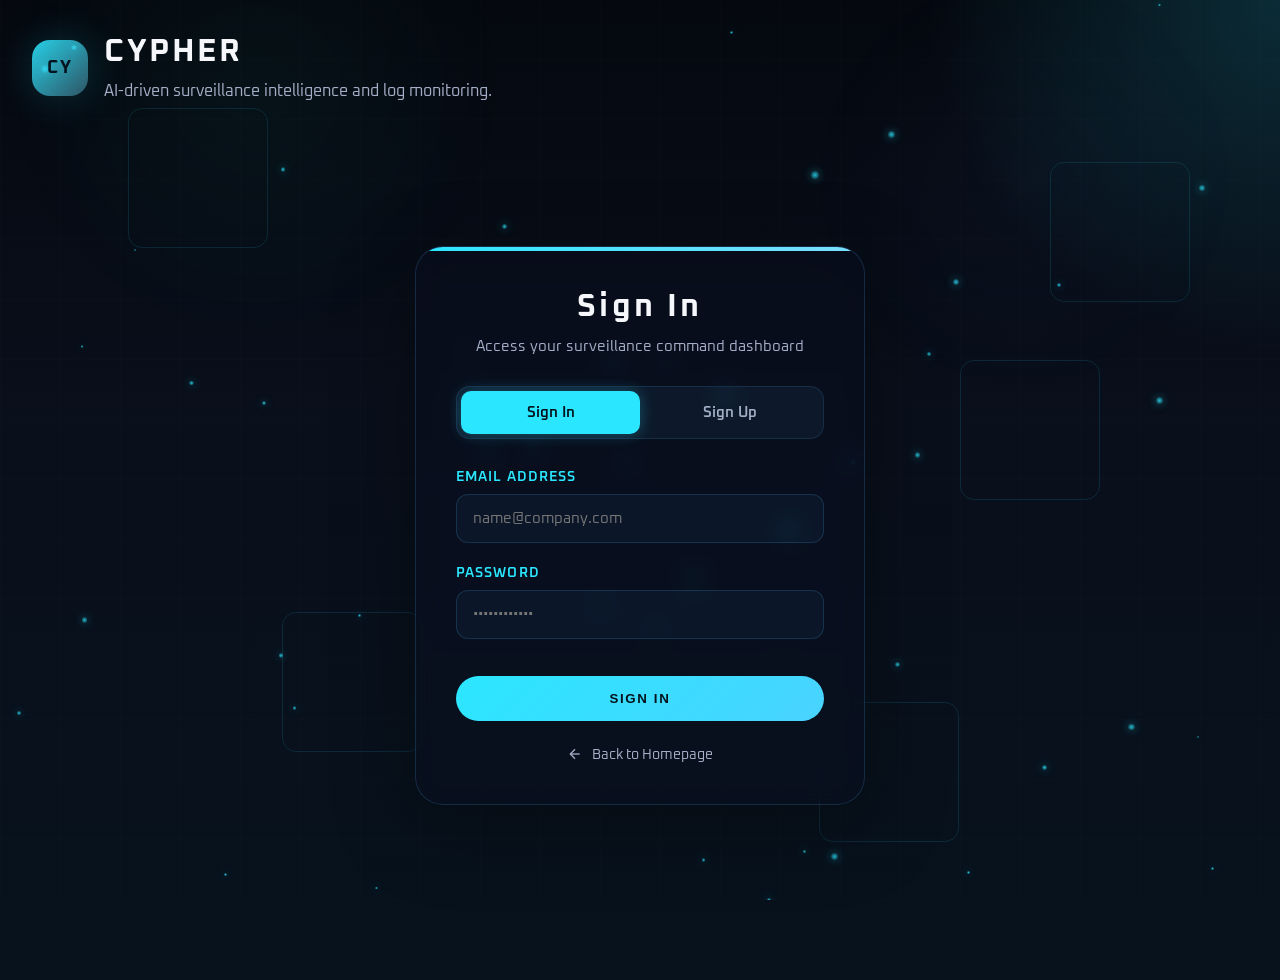
==== commit 9bcfacaf: "restructured the database logging and fetching structure, now all the records are stored in a single" ====
--- a/frontend/auth.html
+++ b/frontend/auth.html
@@ -469,24 +469,6 @@
 
           const newUserRecord = insertedRows[0];
           const logTableUuid = newUserRecord.log_table;
-
-          // 3. Create the dynamic table for the user using RPC
-          const rpcResponse = await fetch(`${SUPABASE_URL}/rest/v1/rpc/create_log_table`, {
-            method: 'POST',
-            headers: {
-              'apikey': SUPABASE_KEY,
-              'Authorization': `Bearer ${SUPABASE_KEY}`,
-              'Content-Type': 'application/json'
-            },
-            body: JSON.stringify({
-              table_name: logTableUuid
-            })
-          });
-
-          if (!rpcResponse.ok) {
-            const rpcError = await rpcResponse.json();
-            throw new Error(rpcError.message || 'Unable to instantiate your private database logging table.');
-          }
 
           // If signup automatically logged the user in (we got session token)
           if (signUpData.access_token) {
--- a/frontend/styles.css
+++ b/frontend/styles.css
@@ -29,6 +29,11 @@
               linear-gradient(180deg, #05080f 0%, #090f1b 42%, #07121d 100%);
   color: var(--text);
 }
+
+body::-webkit-scrollbar {
+  display: none;
+}
+
 
 body {
   overflow-x: hidden;
@@ -611,6 +616,7 @@
   letter-spacing: 0.12em;
   cursor: pointer;
   transition: transform 0.25s cubic-bezier(0.4, 0, 0.2, 1), box-shadow 0.25s cubic-bezier(0.4, 0, 0.2, 1);
+  text-decoration: none;
 }
 
 .button:hover {
@@ -1098,8 +1104,8 @@
   margin: 0 0 15px;
   background: linear-gradient(135deg, #2be6ff 0%, #a3adc5 100%);
   -webkit-background-clip: text;
+  background-clip: text;
   -webkit-text-fill-color: transparent;
-  text-shadow: 0 0 30px rgba(43, 230, 255, 0.15);
 }
 
 /* Dynamic rotating text container */
